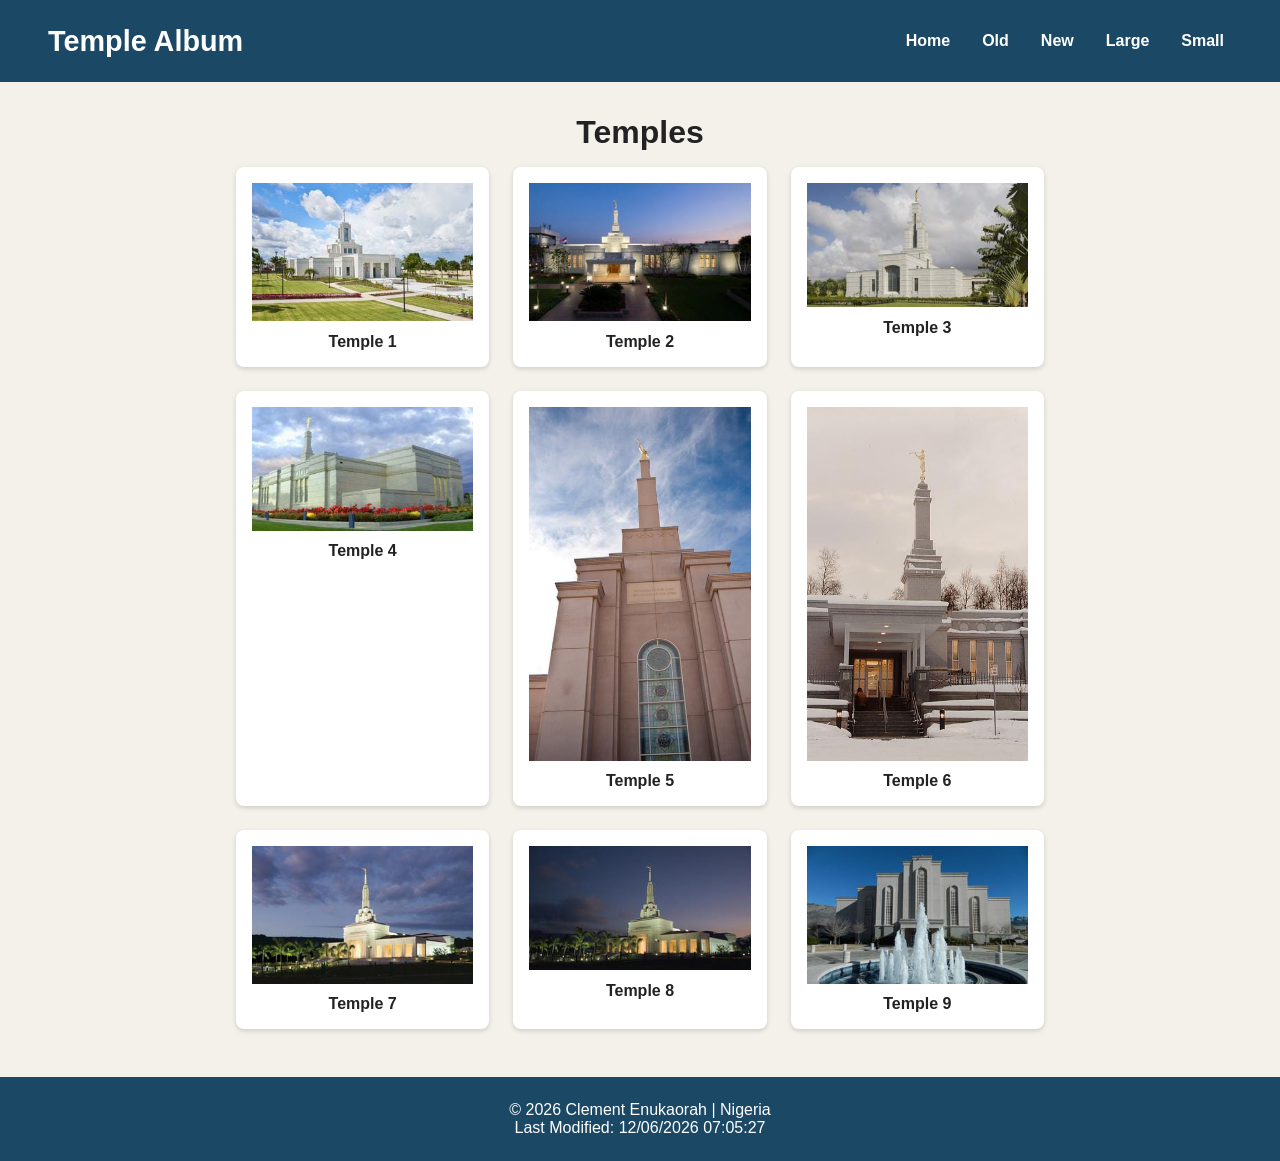
==== temples.html @ a5f9df95 "Complete WDD 131 W02 Temple Album Created a responsive Temple Album webpage featuring nine temple ph" ====
<!DOCTYPE html>
<html lang="en">
<head>
    <meta charset="UTF-8">
    <meta name="viewport" content="width=device-width, initial-scale=1.0">
    <meta name="description" content="Explore beautiful temples around the world in this responsive temple album.">
    <meta name="author" content="Clement Enukaorah">
    <title>Temple Album | WDD 131</title>
    <link rel="stylesheet" href="styles/temples.css">
<link rel="stylesheet" href="styles/temples-large.css">
<script src="scripts/temples.js" defer></script>
</head>
<body>
    <header>
        <h1>Temple Album</h1>
        <button id="menu-button" aria-label="Open navigation menu">
           ☰
        </button>

        <nav>
            <a href="#">Home</a>
            <a href="#">Old</a>
            <a href="#">New</a>
            <a href="#">Large</a>
            <a href="#">Small</a>
        </nav>
    </header>
    <main>
    <h1>Temples</h1>

    <div class="temple-container">

        <figure>
            <img src="images/temple-1.jpeg" alt="Photograph of a temple">
            <figcaption>Temple 1</figcaption>
        </figure>

        <figure>
            <img src="images/temple-2.jpeg" alt="Photograph of a temple">
            <figcaption>Temple 2</figcaption>
        </figure>

        <figure>
            <img src="images/temple-3.jpeg" alt="Photograph of a temple">
            <figcaption>Temple 3</figcaption>
        </figure>

        <figure>
            <img src="images/temple-4.jpeg" alt="Photograph of a temple">
            <figcaption>Temple 4</figcaption>
        </figure>

        <figure>
            <img src="images/temple-5.jpeg" alt="Photograph of a temple">
            <figcaption>Temple 5</figcaption>
        </figure>

        <figure>
            <img src="images/temple-6.jpeg" alt="Photograph of a temple">
            <figcaption>Temple 6</figcaption>
        </figure>
            

        <figure>
            <img src="images/temple-7.jpeg" alt="Photograph of a temple">
            <figcaption>Temple 7</figcaption>
        </figure>

        <figure>
            <img src="images/temple-8.jpeg" alt="Photograph of a temple">
            <figcaption>Temple 8</figcaption>
        </figure>

        <figure>
            <img src="images/temple-9.jpeg" alt="Photograph of a temple">
            <figcaption>Temple 9</figcaption>
        </figure>

    </div>
</main>
<footer>
    <p>&copy; <span id="currentyear"></span> Clement Enukaorah | Nigeria</p>
    <p>Last Modified: <span id="lastModified"></span></p>
</footer>
</body>
</html>
---- styles/temples.css ----
/* General styles */
* {
    margin: 0;
    padding: 0;
    box-sizing: border-box;
}

body {
    font-family: Arial, sans-serif;
    background-color: #f4f1ea;
    color: #222;
}

/* Header */
header {
    background-color: #1b4965;
    color: white;
    padding: 1rem;
    text-align: center;
}

header h1 {
    font-size: 1.8rem;
    margin-bottom: 1rem;
}
/* Navigation */
#menu-button  {
    display: block;
    margin: 0 auto;
    padding: 0.5rem 1rem;
    font-size: 1.5rem;
    background: none;
    color: white;
    border: none;
    cursor: pointer;
}

/* Hide navigation links by default on mobile */
nav {
    display: none;
    flex-direction: column;
    gap: 1rem;
}

/* Show navigation when the menu is open */
nav.open {
    display: flex;
}

nav a {
    color: white;
    text-decoration: none;
    padding: 0.5rem;
    font-weight: bold;
}

nav a:hover {
    background-color: #62b6cb;
    color: #0b132b;
}

/* Main content */
main {
    max-width: 840px;
    margin: 0 auto;
    padding: 1rem;
}

main h1 {
    text-align: center;
    margin: 1rem 0;
}

/* Temple grid */
.temple-container {
    display: grid;
    grid-template-columns: 1fr;
    gap: 1.5rem;
}

figure {
    background-color: white;
    padding: 1rem;
    text-align: center;
    border-radius: 8px;
    box-shadow: 0 2px 5px rgba(0, 0, 0, 0.15);
}

figure img {
    width: 100%;
    height: auto;
    display: block;
}

figcaption {
    margin-top: 0.7rem;
    font-weight: bold;
}

/* Footer */
footer {
    background-color: #1b4965;
    color: white;
    text-align: center;
    padding: 1.5rem;
    margin-top: 2rem;
}
---- styles/temples-large.css ----
/* Larger screen styles */
@media only screen and (min-width: 32rem) {

    /* Header */
    header {
        display: flex;
        justify-content: space-between;
        align-items: center;
        padding: 1.5rem 3rem;
    }

    header h1 {
        margin-bottom: 0;
    }

    /* Navigation */
#menu-button {
    display: none;
}

nav {
    display: flex;
    flex-direction: row;
    align-items: center;
    gap: 1rem;
}

    /* Temple grid */
    .temple-container {
        grid-template-columns: repeat(3, 1fr);
    }

}
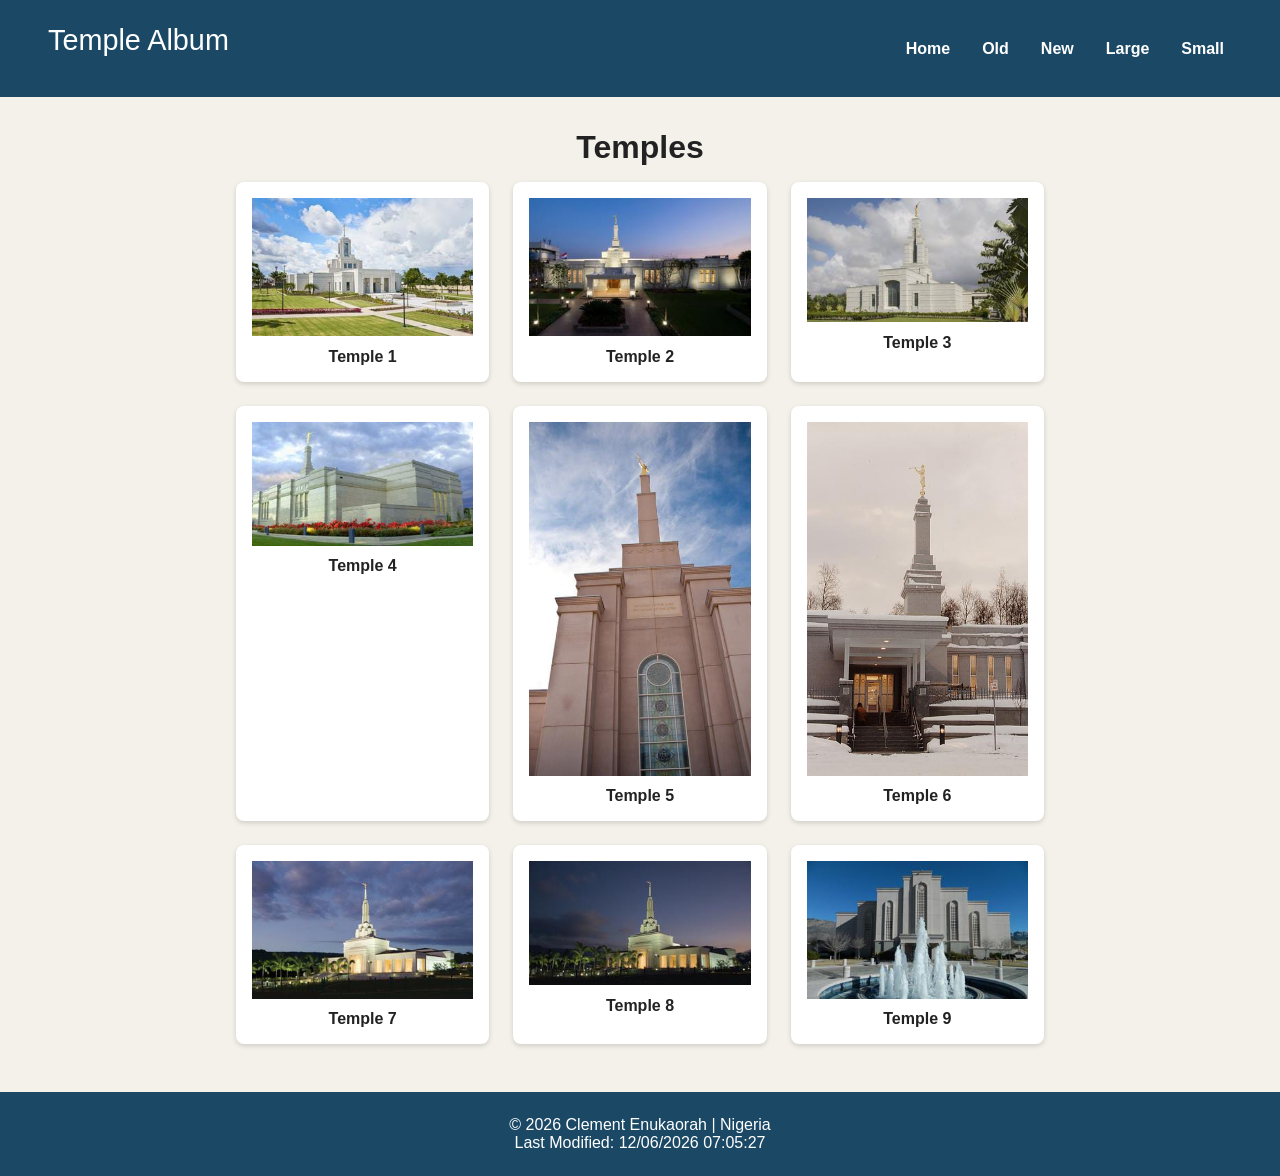
==== commit 78c7f8aa: "Complete WDD 131 w02 Temple Album" ====
--- a/temples.html
+++ b/temples.html
@@ -13,7 +13,7 @@
 </head>
 <body>
     <header>
-        <h1>Temple Album</h1>
+        <p class="site-title">Temple Album</p>
         <button id="menu-button" aria-label="Open navigation menu">
            ☰
         </button>
--- a/styles/temples.css
+++ b/styles/temples.css
@@ -20,7 +20,7 @@
     text-align: center;
 }
 
-header h1 {
+header .site-title {
     font-size: 1.8rem;
     margin-bottom: 1rem;
 }
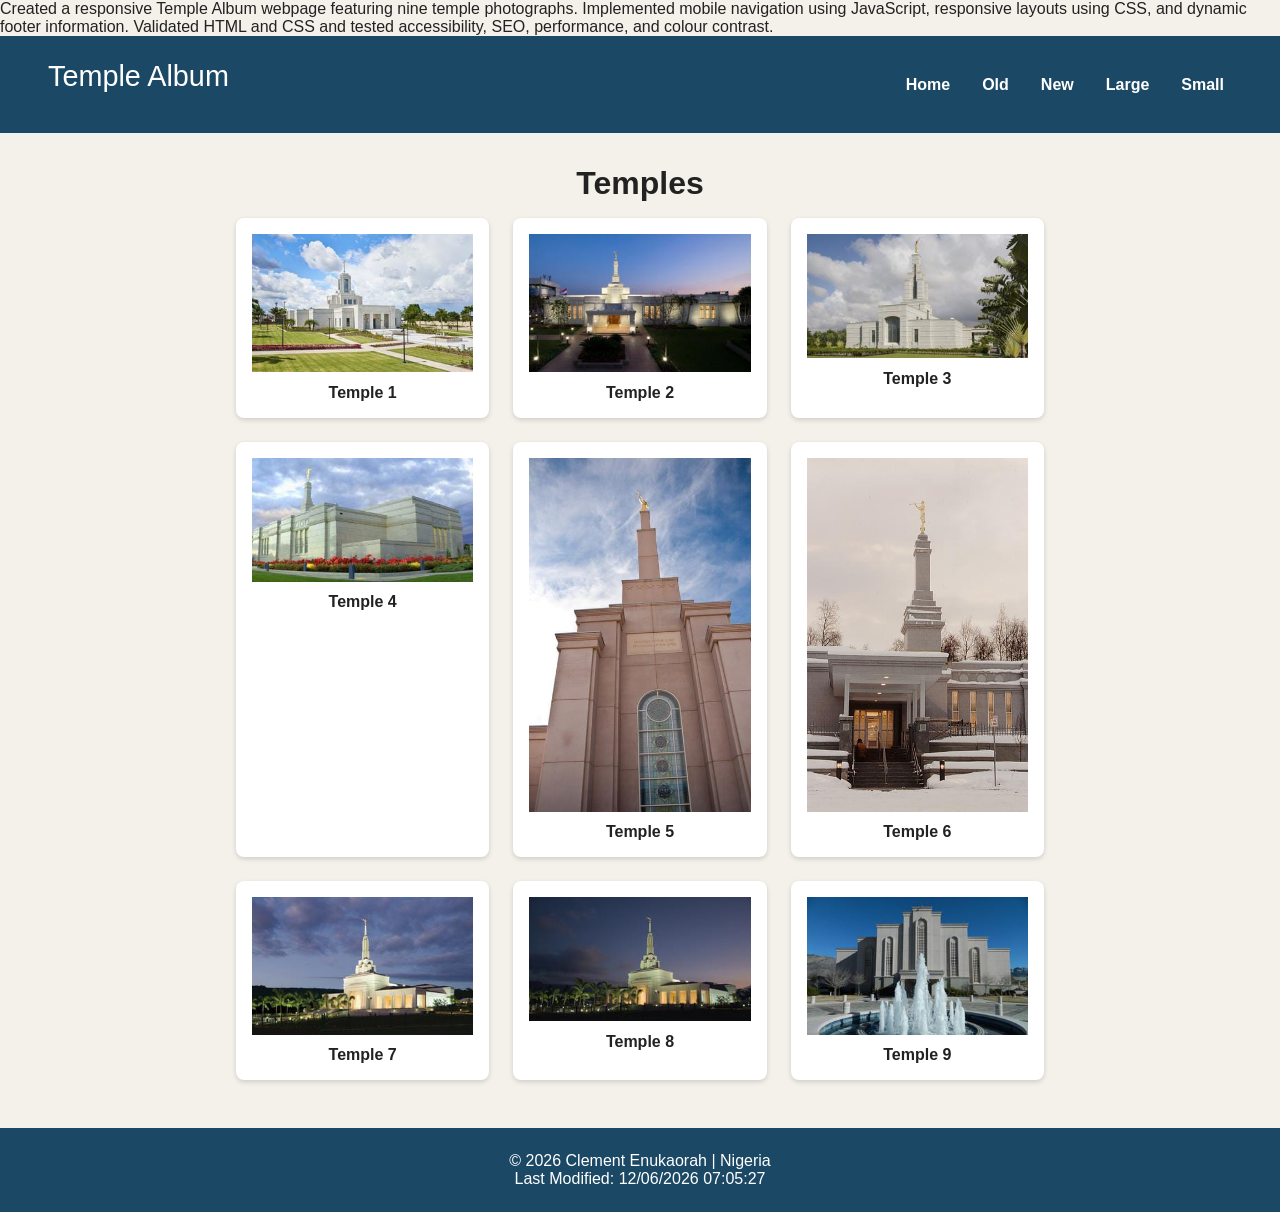
==== commit d9779c3e: "Update temples.html" ====
--- a/temples.html
+++ b/temples.html
@@ -7,6 +7,11 @@
     <meta name="description" content="Explore beautiful temples around the world in this responsive temple album.">
     <meta name="author" content="Clement Enukaorah">
     <title>Temple Album | WDD 131</title>
+    Created a responsive Temple Album webpage featuring nine temple photographs.
+
+Implemented mobile navigation using JavaScript, responsive layouts using CSS, and dynamic footer information.
+
+Validated HTML and CSS and tested accessibility, SEO, performance, and colour contrast.
     <link rel="stylesheet" href="styles/temples.css">
 <link rel="stylesheet" href="styles/temples-large.css">
 <script src="scripts/temples.js" defer></script>
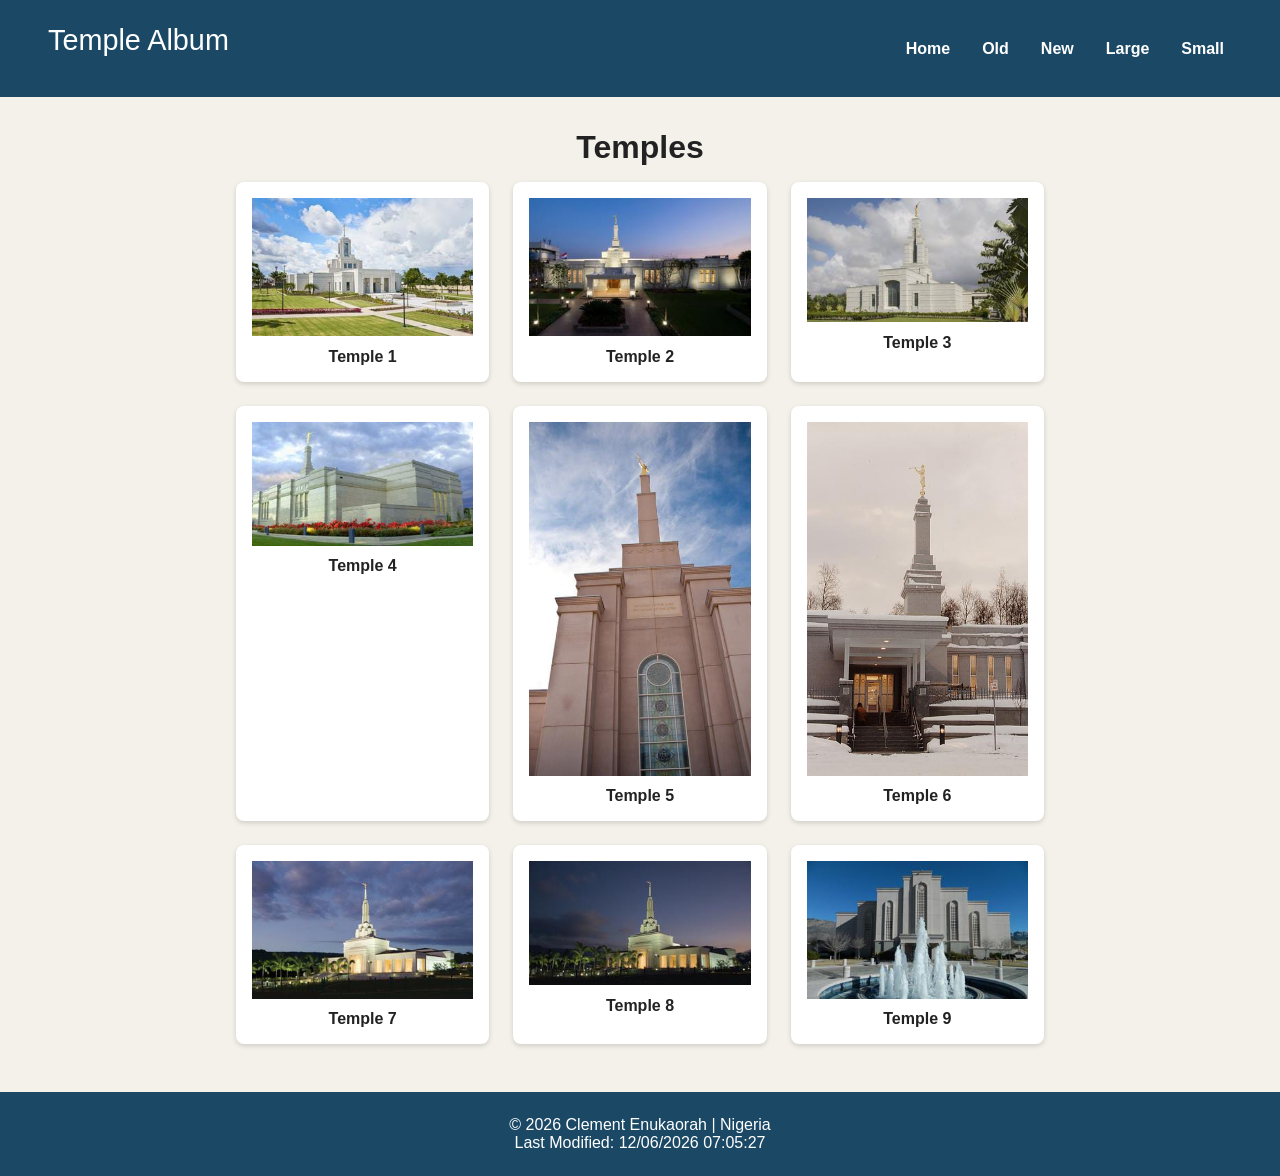
==== commit 5617e816: "Update temples.html" ====
--- a/temples.html
+++ b/temples.html
@@ -7,11 +7,9 @@
     <meta name="description" content="Explore beautiful temples around the world in this responsive temple album.">
     <meta name="author" content="Clement Enukaorah">
     <title>Temple Album | WDD 131</title>
-    Created a responsive Temple Album webpage featuring nine temple photographs.
-
-Implemented mobile navigation using JavaScript, responsive layouts using CSS, and dynamic footer information.
-
-Validated HTML and CSS and tested accessibility, SEO, performance, and colour contrast.
+    <link rel="preconnect" href="https://fonts.googleapis.com">
+<link rel="preconnect" href="https://fonts.gstatic.com" crossorigin>
+<link href="https://fonts.googleapis.com/css2?family=Roboto:wght@400;700&display=swap" rel="stylesheet">
     <link rel="stylesheet" href="styles/temples.css">
 <link rel="stylesheet" href="styles/temples-large.css">
 <script src="scripts/temples.js" defer></script>
